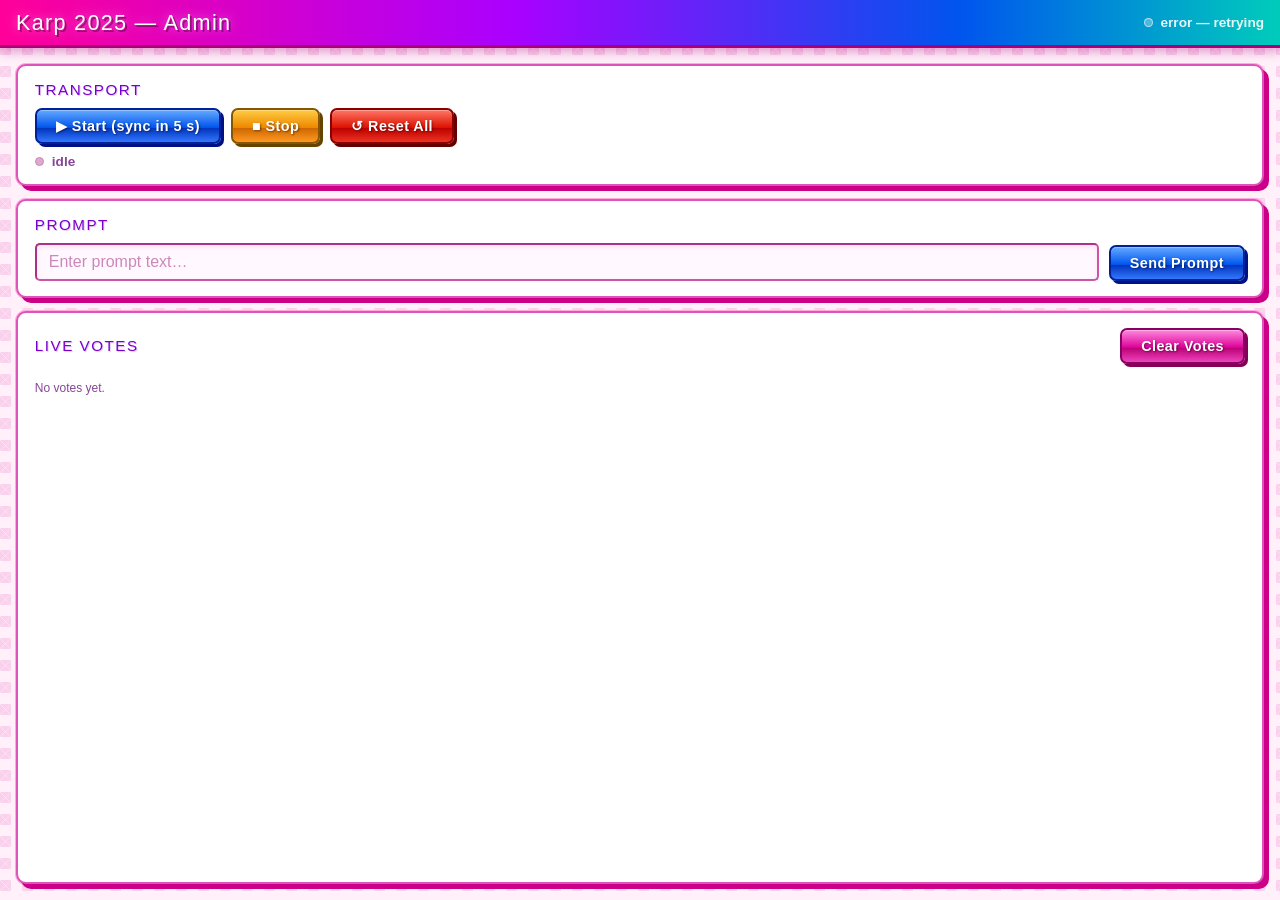
==== admin.html @ 2b195133 "update" ====
<!DOCTYPE html>
<html lang="en">
<head>
  <meta charset="UTF-8">
  <meta name="viewport" content="width=device-width, initial-scale=1.0">
  <title>Admin — Karp 2025</title>
  <link rel="stylesheet" href="style.css">
  <style>
    /* ── Admin-specific ───────────────────────────────────── */
    .transport-row {
      display:     flex;
      gap:         0.6rem;
      flex-wrap:   wrap;
      align-items: center;
    }

    .cb-row {
      display:     flex;
      align-items: center;
      gap:         0.5rem;
      margin-top:  0.55rem;
    }
    .cb-row input[type="checkbox"] {
      accent-color: var(--accent);
      cursor:       pointer;
      width:        13px;
      height:       13px;
    }
    .cb-row label {
      font-size:   0.68rem;
      color:       var(--muted);
      cursor:      pointer;
      user-select: none;
    }

    /* ── Vote summary ─────────────────────────────────────── */
    #vote-panel { flex: 1; overflow-y: auto; }

    .vote-header {
      display:         flex;
      justify-content: space-between;
      align-items:     center;
      margin-bottom:   0.6rem;
    }

    .vote-empty {
      color:     var(--muted);
      font-size: 0.75rem;
      padding:   0.5rem 0;
    }

    .total-count {
      font-size:  0.65rem;
      color:      var(--muted);
      margin-top: 0.6rem;
    }
    .total-count span { color: var(--accent); }
  </style>
</head>
<body>

<!-- ── Header ──────────────────────────────────────────────── -->
<div class="page-header">
  <span class="page-title">Karp 2025 — Admin</span>
  <span class="status-line">
    <span class="dot" id="conn-dot"></span>
    <span id="conn-label">connecting…</span>
  </span>
</div>

<!-- ── Body ────────────────────────────────────────────────── -->
<div class="page-body">

  <!-- ── Transport ───────────────────────────────────────── -->
  <div class="panel">
    <span class="panel-label">Transport</span>
    <div class="transport-row">
      <button class="btn-accent" id="start-btn">▶ Start (sync in 5 s)</button>
      <button class="btn-warn"   id="stop-btn">■ Stop</button>
      <button class="btn-danger" id="reset-btn">↺ Reset All</button>
    </div>
    <div class="status-line" style="margin-top: 0.65rem;">
      <span class="dot" id="play-dot"></span>
      <span id="play-label">idle</span>
    </div>
  </div>

  <!-- ── Prompt ──────────────────────────────────────────── -->
  <div class="panel">
    <span class="panel-label">Prompt</span>
    <div class="row">
      <input type="text" class="grow" id="prompt-input"
             placeholder="Enter prompt text…" autocomplete="off">
      <button class="btn-accent" id="send-prompt-btn">Send Prompt</button>
    </div>
  </div>

  <!-- ── Live vote summary ────────────────────────────────── -->
  <div class="panel" id="vote-panel">
    <div class="vote-header">
      <span class="panel-label" style="margin:0;">Live Votes</span>
      <button id="clear-votes-btn">Clear Votes</button>
    </div>
    <div id="vote-list">
      <div class="vote-empty">No votes yet.</div>
    </div>
    <div class="total-count" id="total-count" style="display:none;">
      Total responses: <span id="total-num">0</span>
      &nbsp;|&nbsp;
      Unique words: <span id="unique-num">0</span>
    </div>
  </div>

</div>

<!-- ── Script ──────────────────────────────────────────────── -->
<script>
'use strict';

// ── Config ────────────────────────────────────────────────────
const SERVER    = 'https://relay.brianellissound.com';
const NS        = 'karp2025';
const STATE_KEY = `${NS}-state`;
const VOTES_KEY = `${NS}-votes`;
const POLL_MS   = 1000;

// ── DOM refs ─────────────────────────────────────────────────
const $ = id => document.getElementById(id);
const promptInput     = $('prompt-input');
const sendPromptBtn   = $('send-prompt-btn');
const startBtn        = $('start-btn');
const stopBtn         = $('stop-btn');
const resetBtn        = $('reset-btn');
const clearVotesBtn   = $('clear-votes-btn');
const voteList        = $('vote-list');
const totalCount      = $('total-count');
const totalNum        = $('total-num');
const uniqueNum       = $('unique-num');
const connDot         = $('conn-dot');
const connLabel       = $('conn-label');
const playDot         = $('play-dot');
const playLabel       = $('play-label');

// ── Helpers ───────────────────────────────────────────────────
function esc(s) {
  return String(s)
    .replace(/&/g, '&amp;')
    .replace(/</g, '&lt;')
    .replace(/>/g, '&gt;');
}

async function postState(state) {
  return fetch(`${SERVER}/post_message/${STATE_KEY}`, {
    method:  'POST',
    headers: { 'Content-Type': 'application/json' },
    body:    JSON.stringify({ ...state, sentAt: Date.now() })
  });
}

async function doClearVotes() {
  return fetch(`${SERVER}/clear_message/${VOTES_KEY}`, { method: 'POST' });
}

// ── Transport ─────────────────────────────────────────────────
startBtn.addEventListener('click', async () => {
  const startAt = Date.now() + 5000;
  const prompt  = promptInput.value.trim();
  await postState({ action: 'start', startAt, prompt: prompt || undefined });
  playDot.classList.add('active');
  playLabel.textContent = 'syncing — all clients start in 5 s';
  startBtn.disabled = true;
  startBtn.textContent = '▶ Started';
});

stopBtn.addEventListener('click', async () => {
  await postState({ action: 'stop' });
  playDot.classList.remove('active');
  playLabel.textContent = 'stopped';
  startBtn.disabled = false;
  startBtn.textContent = '▶ Start (sync in 5 s)';
});

resetBtn.addEventListener('click', async () => {
  if (!confirm('Reset all players, clear votes, and clear prompt?')) return;
  await doClearVotes();
  await fetch(`${SERVER}/clear_message/${STATE_KEY}`, { method: 'POST' });
  await postState({ action: 'reset', prompt: '' });
  playDot.classList.remove('active');
  playLabel.textContent = 'idle';
  startBtn.disabled = false;
  startBtn.textContent = '▶ Start (sync in 5 s)';
  promptInput.value = '';
  renderVotes({});
});

sendPromptBtn.addEventListener('click', async () => {
  const prompt = promptInput.value.trim();
  if (!prompt) { promptInput.focus(); return; }
  await doClearVotes();
  await postState({ action: 'prompt', prompt });
  sendPromptBtn.textContent = 'Sent ✓';
  setTimeout(() => { sendPromptBtn.textContent = 'Send Prompt'; }, 1800);
});
promptInput.addEventListener('keydown', e => {
  if (e.key === 'Enter') sendPromptBtn.click();
});

clearVotesBtn.addEventListener('click', async () => {
  if (!confirm('Clear all votes?')) return;
  await doClearVotes();
  renderVotes({});
});

// ── Vote rendering ────────────────────────────────────────────
function renderVotes(data) {
  const counts = {};
  let total = 0;
  for (const pid in data) {
    const w = (data[pid].word || '').trim();
    if (w) { counts[w] = (counts[w] || 0) + 1; total++; }
  }
  const sorted = Object.entries(counts).sort((a, b) => b[1] - a[1]);

  if (!sorted.length) {
    voteList.innerHTML = '<div class="vote-empty">No votes yet.</div>';
    totalCount.style.display = 'none';
    return;
  }

  const maxC = sorted[0][1];
  voteList.innerHTML = sorted.map(([word, count]) => `
    <div class="vote-row">
      <span class="vote-word">${esc(word)}</span>
      <div class="vote-bar-wrap">
        <div class="vote-bar" style="width:${(count / maxC * 100).toFixed(1)}%"></div>
      </div>
      <span class="vote-count">${count}</span>
    </div>
  `).join('');

  totalNum.textContent  = total;
  uniqueNum.textContent = sorted.length;
  totalCount.style.display = 'block';
}

// ── Polling ───────────────────────────────────────────────────
async function pollVotes() {
  try {
    const res  = await fetch(`${SERVER}/get_message/${VOTES_KEY}`);
    const data = await res.json();
    renderVotes(data);
    connDot.classList.add('active');
    connLabel.textContent = 'connected';
  } catch (e) {
    connDot.classList.remove('active');
    connLabel.textContent = 'error — retrying';
  }
}

setInterval(pollVotes, POLL_MS);
pollVotes();
</script>
</body>
</html>
---- style.css ----
/* ============================================================
   Karp 2025 — Y2K Fun / Quirky Light Mode
   Neopets × Newgrounds × Myspace energy
   ============================================================ */

*, *::before, *::after { box-sizing: border-box; margin: 0; padding: 0; }

:root {
  --bg:       #fff0fa;
  --surface:  #ffffff;
  --text:     #220033;
  --muted:    #884499;
  --pink:     #e0089a;
  --purple:   #7700cc;
  --blue:     #0055ee;
  --green:    #00bb44;
  --danger:   #ee1100;
  --warn:     #ee8800;
  --font:     Tahoma, Geneva, Verdana, Arial, sans-serif;
  --font-big: Impact, 'Arial Black', 'Arial Bold', Arial, sans-serif;

  /* Re-alias to shared class names used in HTML */
  --accent:       var(--pink);
  --accent-light: #ff55cc;
  --border:       #dd88cc;
  --border-light: #ffccee;
}

/* ── Base ──────────────────────────────────────────────────── */
html, body {
  min-height:  100vh;
  font-family: var(--font);
  font-size:   16px;
  color:       var(--text);
}

body {
  display:               flex;
  flex-direction:        column;
  /* Diamond argyle tile — the quintessential Y2K background */
  background-color: #fff0fa;
  background-image:
    linear-gradient(135deg, rgba(224,8,154,0.07) 25%, transparent 25%),
    linear-gradient(225deg, rgba(224,8,154,0.07) 25%, transparent 25%),
    linear-gradient(315deg, rgba(224,8,154,0.07) 25%, transparent 25%),
    linear-gradient(45deg,  rgba(224,8,154,0.07) 25%, transparent 25%);
  background-size:     22px 22px;
  background-position: 0 0, 11px 0, 11px -11px, 0 11px;
}

/* ── Page header — hot rainbow gradient bar ────────────────── */
.page-header {
  background:    linear-gradient(90deg, #ff0099 0%, #aa00ff 40%, #0055ee 75%, #00ccbb 100%);
  padding:       0.6rem 1rem;
  border-bottom: 3px solid #aa0077;
  box-shadow:    0 4px 10px rgba(170, 0, 120, 0.35);
  display:       flex;
  align-items:   center;
  justify-content: space-between;
  flex-shrink:   0;
}

.page-title {
  font-family:    var(--font-big);
  font-size:      1.35rem;
  color:          white;
  letter-spacing: 0.06em;
  text-shadow:
    2px 2px 0 rgba(0,0,0,0.35),
    0 0 12px rgba(255,200,255,0.6);
}

/* ── Page body ─────────────────────────────────────────────── */
.page-body {
  padding:        1rem;
  flex:           1;
  display:        flex;
  flex-direction: column;
  gap:            0.85rem;
  overflow-y:     auto;
}

/* ── Panels — chunky card with offset shadow ───────────────── */
.panel {
  background:    white;
  border:        2.5px solid #dd55bb;
  border-radius: 10px;
  padding:       0.9rem 1.05rem;
  box-shadow:    5px 5px 0 #cc0088,
                 0 0 0 1px #ffaadd;
  position: relative;
}

.panel-label {
  display:        block;
  font-family:    var(--font-big);
  font-size:      0.95rem;
  letter-spacing: 0.1em;
  text-transform: uppercase;
  color:          var(--purple);
  margin-bottom:  0.65rem;
  text-shadow:    1px 1px 0 rgba(119,0,204,0.2);
}

/* ── Text inputs ───────────────────────────────────────────── */
input[type="text"] {
  width:         100%;
  background:    #fff8fe;
  border:        2px solid #cc55aa;
  border-top-color:  #aa3388;
  border-left-color: #aa3388;
  color:         var(--text);
  font-family:   var(--font);
  font-size:     1rem;
  padding:       0.5rem 0.75rem;
  border-radius: 5px;
  outline:       none;
  box-shadow:    inset 0 2px 5px rgba(200,0,120,0.1);
  transition:    border-color 0.15s, box-shadow 0.15s;
}
input[type="text"]:focus {
  border-color: var(--pink);
  box-shadow:   inset 0 2px 5px rgba(200,0,120,0.1),
                0 0 0 3px rgba(224,8,154,0.22);
}
input[type="text"]::placeholder { color: #cc88bb; }

/* ── Range sliders ─────────────────────────────────────────── */
input[type="range"] {
  width:        100%;
  accent-color: var(--pink);
  cursor:       pointer;
  display:      block;
  margin:       0.3rem 0 0;
}

/* ── Selects ───────────────────────────────────────────────── */
select {
  width:         100%;
  background:    linear-gradient(to bottom, #fff0fa, #ffd8f0);
  border:        2px solid #cc55aa;
  color:         var(--text);
  font-family:   var(--font);
  font-size:     0.95rem;
  padding:       0.45rem 0.65rem;
  border-radius: 5px;
  outline:       none;
  cursor:        pointer;
  box-shadow:    0 2px 4px rgba(200,0,120,0.1);
}

/* ── Checkboxes ────────────────────────────────────────────── */
input[type="checkbox"] {
  accent-color: var(--pink);
  cursor:       pointer;
  width:        13px;
  height:       13px;
}

/* ── Buttons — chunky beveled 3D Y2K style ─────────────────── */
button {
  font-family:    var(--font);
  font-size:      0.9rem;
  font-weight:    bold;
  letter-spacing: 0.03em;
  padding:        0.5rem 1.2rem;
  border-radius:  7px;
  cursor:         pointer;
  white-space:    nowrap;
  transition:     transform 0.08s, box-shadow 0.08s;

  /* Default: pink */
  background:   linear-gradient(to bottom, #ff88dd 0%, #dd0099 55%, #bb0077 56%, #ee44bb 100%);
  border:       2px solid #880066;
  color:        white;
  text-shadow:  1px 1px 2px rgba(0,0,0,0.45);
  box-shadow:   3px 3px 0 #880055,
                inset 0 1px 0 rgba(255,255,255,0.35);
}
button:hover:not(:disabled) {
  background: linear-gradient(to bottom, #ffaaee 0%, #ee11aa 55%, #cc0088 56%, #ff55cc 100%);
  transform:  translateY(-1px);
  box-shadow: 4px 4px 0 #880055, inset 0 1px 0 rgba(255,255,255,0.35);
}
button:active:not(:disabled) {
  transform:  translate(3px, 3px);
  box-shadow: none;
}
button:disabled { opacity: 0.35; cursor: not-allowed; }

/* Accent = electric blue */
button.btn-accent {
  background: linear-gradient(to bottom, #66aaff 0%, #0055ee 55%, #0033bb 56%, #3377ff 100%);
  border-color: #002299;
  box-shadow:   3px 3px 0 #001188, inset 0 1px 0 rgba(255,255,255,0.3);
}
button.btn-accent:hover:not(:disabled) {
  background: linear-gradient(to bottom, #88bbff 0%, #1166ff 55%, #0044cc 56%, #4488ff 100%);
  box-shadow: 4px 4px 0 #001188, inset 0 1px 0 rgba(255,255,255,0.3);
}

/* Danger = red */
button.btn-danger {
  background: linear-gradient(to bottom, #ff7766 0%, #dd1100 55%, #bb0000 56%, #ee3322 100%);
  border-color: #880000;
  box-shadow:   3px 3px 0 #660000, inset 0 1px 0 rgba(255,255,255,0.3);
}
button.btn-danger:hover:not(:disabled) {
  background: linear-gradient(to bottom, #ff9988 0%, #ee2211 55%, #cc0000 56%, #ff4433 100%);
  box-shadow: 4px 4px 0 #660000, inset 0 1px 0 rgba(255,255,255,0.3);
}

/* Warn = orange */
button.btn-warn {
  background: linear-gradient(to bottom, #ffcc44 0%, #ee8800 55%, #cc6600 56%, #ff9922 100%);
  border-color: #885500;
  box-shadow:   3px 3px 0 #664400, inset 0 1px 0 rgba(255,255,255,0.3);
}
button.btn-warn:hover:not(:disabled) {
  background: linear-gradient(to bottom, #ffdd66 0%, #ff9911 55%, #dd7700 56%, #ffaa33 100%);
  box-shadow: 4px 4px 0 #664400, inset 0 1px 0 rgba(255,255,255,0.3);
}

/* ── Layout helpers ────────────────────────────────────────── */
.row          { display: flex; gap: 0.6rem; align-items: flex-end; }
.row .grow    { flex: 1; min-width: 0; }
.grid-2       { display: grid; grid-template-columns: 1fr 1fr;     gap: 0.75rem; }
.grid-3       { display: grid; grid-template-columns: 1fr 1fr 1fr; gap: 0.75rem; }

/* ── Slider label groups ───────────────────────────────────── */
.slider-group label {
  display:         flex;
  justify-content: space-between;
  font-size:       0.78rem;
  font-weight:     bold;
  letter-spacing:  0.06em;
  text-transform:  uppercase;
  color:           var(--muted);
}
.slider-group label .val {
  color:          var(--purple);
  font-size:      0.85rem;
  letter-spacing: 0;
  font-weight:    bold;
}

/* ── Status line ───────────────────────────────────────────── */
/* On rainbow header */
.page-header .status-line {
  color:       rgba(255,255,255,0.9);
  font-size:   0.85rem;
  font-weight: bold;
}
.page-header .status-line .dot {
  background: rgba(255,255,255,0.3);
  border: 1.5px solid rgba(255,255,255,0.6);
}
.page-header .status-line .dot.active {
  background:  #aaffaa;
  border-color: #00dd44;
  box-shadow:  0 0 7px #00ff55, 0 0 14px #00ff55;
}

/* Elsewhere */
.status-line {
  display:     flex;
  align-items: center;
  gap:         0.5rem;
  font-size:   0.85rem;
  color:       var(--muted);
  font-weight: bold;
}
.status-line .dot {
  width:         9px;
  height:        9px;
  border-radius: 50%;
  background:    #ddaacc;
  border:        1.5px solid #cc88bb;
  flex-shrink:   0;
  transition:    all 0.15s;
}
.status-line .dot.active {
  background:  var(--green);
  border-color: #009933;
  box-shadow:  0 0 6px #00ff55, 0 0 12px rgba(0,255,80,0.4);
}
.status-line .val { color: var(--purple); }

/* ── Vote bar rows ─────────────────────────────────────────── */
.vote-row {
  display:       flex;
  align-items:   center;
  gap:           0.75rem;
  padding:       0.42rem 0;
  border-bottom: 1.5px dashed #ffaadd;
}
.vote-row:last-child { border-bottom: none; }

.vote-word {
  flex:          0 0 auto;
  min-width:     90px;
  max-width:     220px;
  overflow:      hidden;
  text-overflow: ellipsis;
  white-space:   nowrap;
  color:         var(--purple);
  font-size:     1rem;
  font-weight:   bold;
  text-shadow:   1px 1px 0 rgba(119,0,204,0.2);
}

.vote-bar-wrap {
  flex:          1;
  background:    linear-gradient(to bottom, #ffddee, #ffccdd);
  height:        12px;
  border-radius: 6px;
  overflow:      hidden;
  border:        1.5px solid #dd88bb;
  box-shadow:    inset 0 2px 4px rgba(200,0,120,0.15), 2px 2px 0 #cc66aa;
}
.vote-bar {
  height:        100%;
  background:    linear-gradient(to right, #ff44cc, #aa00ff, #0066ff);
  border-radius: 6px;
  transition:    width 0.5s ease;
  box-shadow:    inset 0 1px 0 rgba(255,255,255,0.45);
}
.vote-count {
  flex:        0 0 2.5ch;
  text-align:  right;
  color:       var(--purple);
  font-size:   0.95rem;
  font-weight: bold;
}
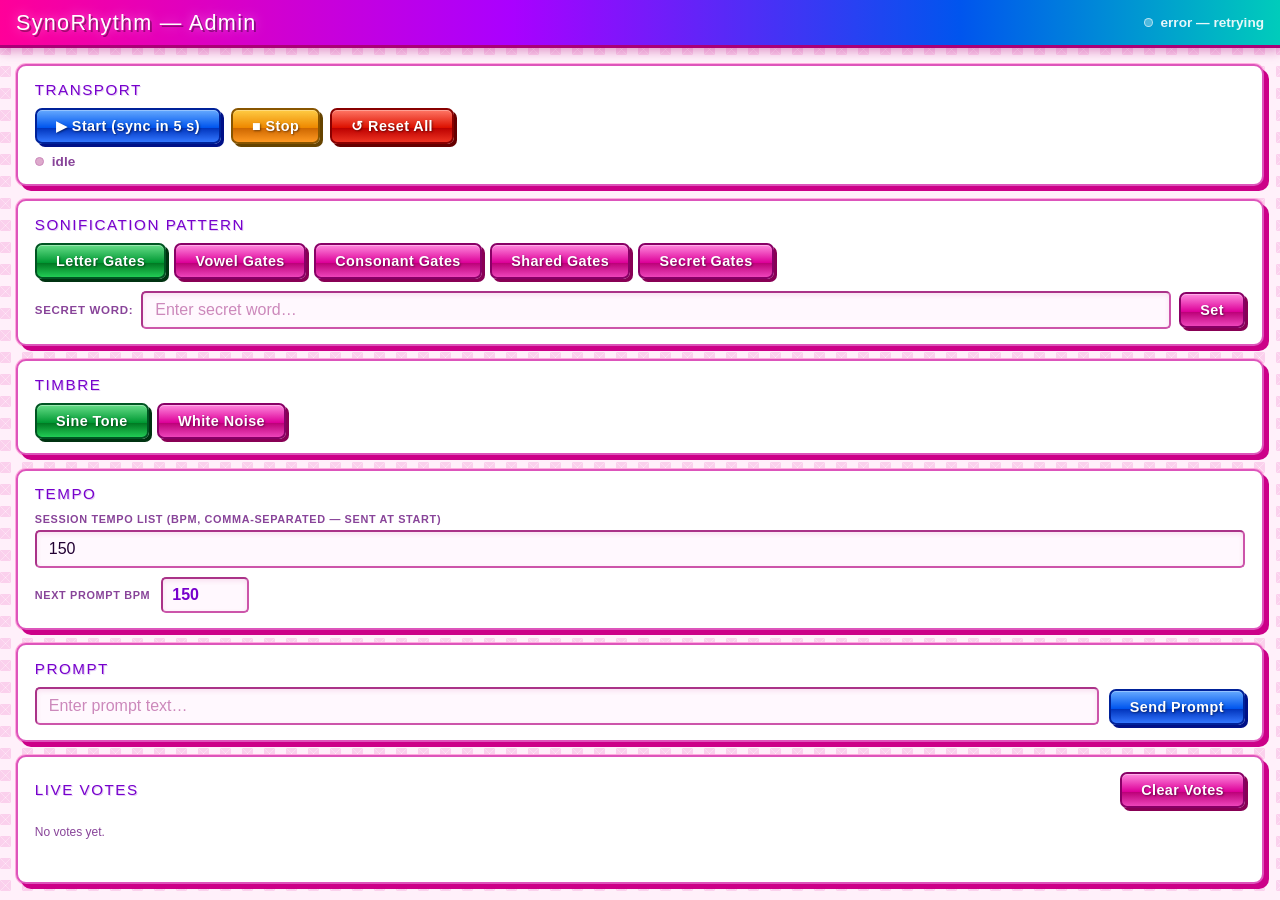
==== commit 38ebd0da: "with updates from email" ====
--- a/admin.html
+++ b/admin.html
@@ -3,7 +3,7 @@
 <head>
   <meta charset="UTF-8">
   <meta name="viewport" content="width=device-width, initial-scale=1.0">
-  <title>Admin — Karp 2025</title>
+  <title>Admin — SynoRhythm</title>
   <link rel="stylesheet" href="style.css">
   <style>
     /* ── Admin-specific ───────────────────────────────────── */
@@ -55,13 +55,93 @@
       margin-top: 0.6rem;
     }
     .total-count span { color: var(--accent); }
+
+    /* ── Sonification pattern buttons ────────────────────────── */
+    .pattern-btns {
+      display:   flex;
+      flex-wrap: wrap;
+      gap:       0.5rem;
+      margin-bottom: 0.75rem;
+    }
+
+    .btn-pattern-active {
+      background:   linear-gradient(to bottom, #66dd88 0%, #009933 55%, #007722 56%, #22cc55 100%) !important;
+      border-color: #005522 !important;
+      box-shadow:   3px 3px 0 #003311, inset 0 1px 0 rgba(255,255,255,0.35) !important;
+      color:        white !important;
+    }
+    .btn-pattern-active:hover:not(:disabled) {
+      background: linear-gradient(to bottom, #88ee99 0%, #00aa44 55%, #008833 56%, #33dd66 100%) !important;
+      box-shadow: 4px 4px 0 #003311, inset 0 1px 0 rgba(255,255,255,0.35) !important;
+    }
+
+    .secret-word-row {
+      display:     flex;
+      align-items: center;
+      gap:         0.5rem;
+      margin-top:  0.1rem;
+    }
+    .secret-word-row label {
+      font-size:      0.72rem;
+      font-weight:    bold;
+      letter-spacing: 0.06em;
+      text-transform: uppercase;
+      color:          var(--muted);
+      white-space:    nowrap;
+    }
+
+    /* ── Tempo panel ─────────────────────────────────────────── */
+    .tempo-sub-label {
+      font-size:      0.68rem;
+      font-weight:    bold;
+      letter-spacing: 0.06em;
+      text-transform: uppercase;
+      color:          var(--muted);
+      margin-bottom:  0.35rem;
+      display:        block;
+    }
+
+    .tempo-next-row {
+      display:     flex;
+      align-items: center;
+      gap:         0.65rem;
+      margin-top:  0.55rem;
+    }
+
+    .bpm-input {
+      width:       5.5rem;
+      padding:     0.45rem 0.6rem;
+      border:      2px solid #cc55aa;
+      border-top-color:  #aa3388;
+      border-left-color: #aa3388;
+      border-radius: 5px;
+      background:  #fff8fe;
+      font-family: var(--font);
+      font-size:   1rem;
+      color:       var(--purple);
+      font-weight: bold;
+      outline:     none;
+      box-shadow:  inset 0 2px 5px rgba(200,0,120,0.1);
+    }
+    .bpm-input:focus {
+      border-color: var(--pink);
+      box-shadow:   inset 0 2px 5px rgba(200,0,120,0.1),
+                    0 0 0 3px rgba(224,8,154,0.22);
+    }
+
+    #bpm-ratio-hint {
+      font-size:   0.65rem;
+      color:       var(--muted);
+      font-style:  italic;
+      flex-shrink: 0;
+    }
   </style>
 </head>
 <body>
 
 <!-- ── Header ──────────────────────────────────────────────── -->
 <div class="page-header">
-  <span class="page-title">Karp 2025 — Admin</span>
+  <span class="page-title">SynoRhythm — Admin</span>
   <span class="status-line">
     <span class="dot" id="conn-dot"></span>
     <span id="conn-label">connecting…</span>
@@ -85,6 +165,51 @@
     </div>
   </div>
 
+  <!-- ── Sonification Pattern ──────────────────────────────── -->
+  <div class="panel">
+    <span class="panel-label">Sonification Pattern</span>
+    <div class="pattern-btns">
+      <button class="btn-pattern btn-pattern-active" data-pattern="letter-gates">Letter Gates</button>
+      <button class="btn-pattern" data-pattern="vowel-gates">Vowel Gates</button>
+      <button class="btn-pattern" data-pattern="consonant-gates">Consonant Gates</button>
+      <button class="btn-pattern" data-pattern="shared-gates">Shared Gates</button>
+      <button class="btn-pattern" data-pattern="secret-gates">Secret Gates</button>
+    </div>
+    <div class="secret-word-row">
+      <label>Secret Word:</label>
+      <input type="text" id="secret-word-input" class="grow"
+             placeholder="Enter secret word…" autocomplete="off">
+      <button id="set-secret-btn">Set</button>
+    </div>
+  </div>
+
+  <!-- ── Timbre ────────────────────────────────────────────── -->
+  <div class="panel">
+    <span class="panel-label">Timbre</span>
+    <div class="pattern-btns" style="margin-bottom:0;">
+      <button class="btn-pattern btn-timbre btn-pattern-active" data-timbre="tone">Sine Tone</button>
+      <button class="btn-pattern btn-timbre" data-timbre="noise">White Noise</button>
+    </div>
+  </div>
+
+  <!-- ── Tempo ─────────────────────────────────────────────── -->
+  <div class="panel">
+    <span class="panel-label">Tempo</span>
+
+    <span class="tempo-sub-label">Session Tempo List (BPM, comma-separated — sent at start)</span>
+    <div class="row">
+      <input type="text" class="grow" id="tempo-list-input"
+             value="150" placeholder="e.g. 150, 144, 120, 90" autocomplete="off">
+    </div>
+
+    <div class="tempo-next-row">
+      <span class="tempo-sub-label" style="margin:0;white-space:nowrap;">Next Prompt BPM</span>
+      <input type="number" id="bpm-input" class="bpm-input" value="150"
+             min="20" max="400" step="1">
+      <span id="bpm-ratio-hint"></span>
+    </div>
+  </div>
+
   <!-- ── Prompt ──────────────────────────────────────────── -->
   <div class="panel">
     <span class="panel-label">Prompt</span>
@@ -118,11 +243,12 @@
 'use strict';
 
 // ── Config ────────────────────────────────────────────────────
-const SERVER    = 'https://relay.brianellissound.com';
-const NS        = 'karp2025';
-const STATE_KEY = `${NS}-state`;
-const VOTES_KEY = `${NS}-votes`;
-const POLL_MS   = 1000;
+const SERVER      = 'https://relay.brianellissound.com';
+const NS          = 'karp2025';
+const STATE_KEY   = `${NS}-state`;
+const VOTES_KEY   = `${NS}-votes`;
+const PATTERN_KEY = `${NS}-pattern`;
+const POLL_MS     = 1000;
 
 // ── DOM refs ─────────────────────────────────────────────────
 const $ = id => document.getElementById(id);
@@ -140,6 +266,90 @@
 const connLabel       = $('conn-label');
 const playDot         = $('play-dot');
 const playLabel       = $('play-label');
+const secretWordInput = $('secret-word-input');
+const setSecretBtn    = $('set-secret-btn');
+const tempoListInput  = $('tempo-list-input');
+const bpmInput        = $('bpm-input');
+const bpmRatioHint    = $('bpm-ratio-hint');
+const patternBtns     = document.querySelectorAll('.btn-pattern:not(.btn-timbre)');
+const timbreBtns      = document.querySelectorAll('.btn-timbre');
+
+// ── Pattern + timbre state ────────────────────────────────────
+let activePattern = 'letter-gates';
+let activeTimbre  = 'tone';
+
+// ── Tempo / BPM state ─────────────────────────────────────────
+let lastBPM          = 150;
+let lastBPMDirection = null; // 'increased' | 'decreased'
+let prevPromptText   = '';
+
+// ── Tempo helpers ─────────────────────────────────────────────
+function gcd(a, b) {
+  a = Math.max(1, Math.abs(Math.round(a)));
+  b = Math.max(1, Math.abs(Math.round(b)));
+  while (b) { [a, b] = [b, a % b]; }
+  return a;
+}
+
+function computeAutoTempo(prevLen, currLen, currentBPM, lastDirection) {
+  if (!prevLen || !currLen) return currentBPM;
+  const g  = gcd(prevLen, currLen);
+  const hi = Math.max(prevLen / g, currLen / g);
+  const lo = Math.min(prevLen / g, currLen / g);
+  const ratio = lastDirection === 'increased' ? lo / hi : hi / lo;
+  return Math.max(20, Math.min(400, Math.round(currentBPM * ratio * 10) / 10));
+}
+
+// Auto-compute BPM as admin types a new prompt
+promptInput.addEventListener('input', () => {
+  if (!prevPromptText) return;
+  const curr = promptInput.value.trim();
+  if (!curr) return;
+  const newBPM = computeAutoTempo(prevPromptText.length, curr.length, lastBPM, lastBPMDirection);
+  bpmInput.value = newBPM;
+  const g = gcd(prevPromptText.length, curr.length);
+  const dir = lastBPMDirection === 'increased' ? '↓' : '↑';
+  bpmRatioHint.textContent =
+    `ratio ${prevPromptText.length/g}:${curr.length/g} ${dir}`;
+});
+
+// ── Pattern + timbre posting ──────────────────────────────────
+async function postPattern(patternName) {
+  activePattern = patternName;
+  patternBtns.forEach(btn => {
+    btn.classList.toggle('btn-pattern-active', btn.dataset.pattern === patternName);
+  });
+  return fetch(`${SERVER}/post_message/${PATTERN_KEY}`, {
+    method:  'POST',
+    headers: { 'Content-Type': 'application/json' },
+    body:    JSON.stringify({
+      patternName,
+      secretWord: secretWordInput.value.trim(),
+      timbreType: activeTimbre,
+      sentAt:     Date.now()
+    })
+  });
+}
+
+patternBtns.forEach(btn => {
+  btn.addEventListener('click', () => postPattern(btn.dataset.pattern));
+});
+
+timbreBtns.forEach(btn => {
+  btn.addEventListener('click', () => {
+    activeTimbre = btn.dataset.timbre;
+    timbreBtns.forEach(b => {
+      b.classList.toggle('btn-pattern-active', b.dataset.timbre === activeTimbre);
+    });
+    postPattern(activePattern);
+  });
+});
+
+setSecretBtn.addEventListener('click', async () => {
+  await postPattern(activePattern);
+  setSecretBtn.textContent = 'Set ✓';
+  setTimeout(() => { setSecretBtn.textContent = 'Set'; }, 1500);
+});
 
 // ── Helpers ───────────────────────────────────────────────────
 function esc(s) {
@@ -149,6 +359,13 @@
     .replace(/>/g, '&gt;');
 }
 
+function parseTempoList() {
+  return tempoListInput.value
+    .split(',')
+    .map(s => parseFloat(s.trim()))
+    .filter(n => !isNaN(n) && n > 0);
+}
+
 async function postState(state) {
   return fetch(`${SERVER}/post_message/${STATE_KEY}`, {
     method:  'POST',
@@ -163,21 +380,29 @@
 
 // ── Transport ─────────────────────────────────────────────────
 startBtn.addEventListener('click', async () => {
-  const startAt = Date.now() + 5000;
-  const prompt  = promptInput.value.trim();
-  await postState({ action: 'start', startAt, prompt: prompt || undefined });
+  const startAt   = Date.now() + 5000;
+  const prompt    = promptInput.value.trim();
+  const bpm       = parseFloat(bpmInput.value) || lastBPM;
+  const tempoList = parseTempoList();
+  if (!tempoList.length) tempoList.push(bpm);
+
+  await postState({ action: 'start', startAt, prompt: prompt || undefined, bpm, tempoList });
+  await postPattern(activePattern);
+
+  lastBPM = bpm;
+
   playDot.classList.add('active');
   playLabel.textContent = 'syncing — all clients start in 5 s';
-  startBtn.disabled = true;
-  startBtn.textContent = '▶ Started';
+  startBtn.disabled     = true;
+  startBtn.textContent  = '▶ Started';
 });
 
 stopBtn.addEventListener('click', async () => {
   await postState({ action: 'stop' });
   playDot.classList.remove('active');
   playLabel.textContent = 'stopped';
-  startBtn.disabled = false;
-  startBtn.textContent = '▶ Start (sync in 5 s)';
+  startBtn.disabled     = false;
+  startBtn.textContent  = '▶ Start (sync in 5 s)';
 });
 
 resetBtn.addEventListener('click', async () => {
@@ -187,17 +412,30 @@
   await postState({ action: 'reset', prompt: '' });
   playDot.classList.remove('active');
   playLabel.textContent = 'idle';
-  startBtn.disabled = false;
-  startBtn.textContent = '▶ Start (sync in 5 s)';
-  promptInput.value = '';
+  startBtn.disabled     = false;
+  startBtn.textContent  = '▶ Start (sync in 5 s)';
+  promptInput.value     = '';
+  prevPromptText        = '';
+  bpmRatioHint.textContent = '';
   renderVotes({});
 });
 
 sendPromptBtn.addEventListener('click', async () => {
   const prompt = promptInput.value.trim();
   if (!prompt) { promptInput.focus(); return; }
+  const bpm = parseFloat(bpmInput.value) || lastBPM;
+
   await doClearVotes();
-  await postState({ action: 'prompt', prompt });
+  await postState({ action: 'prompt', prompt, bpm });
+  await postPattern(activePattern);
+
+  // Update direction tracking for next auto-compute
+  if (bpm > lastBPM)      lastBPMDirection = 'increased';
+  else if (bpm < lastBPM) lastBPMDirection = 'decreased';
+  prevPromptText = prompt;
+  lastBPM        = bpm;
+  bpmRatioHint.textContent = '';
+
   sendPromptBtn.textContent = 'Sent ✓';
   setTimeout(() => { sendPromptBtn.textContent = 'Send Prompt'; }, 1800);
 });
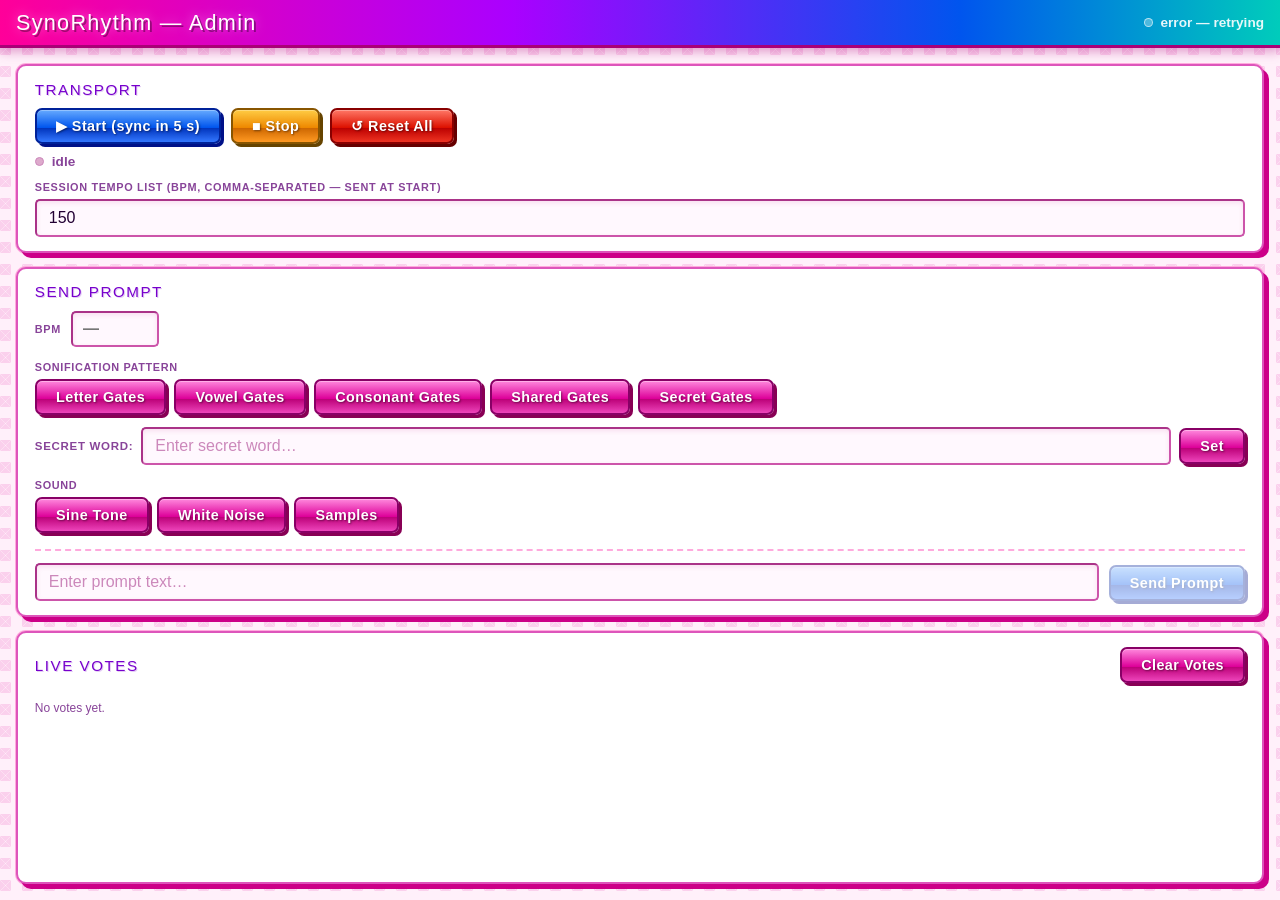
==== commit 4632a907: "redid everything" ====
--- a/admin.html
+++ b/admin.html
@@ -163,13 +163,29 @@
       <span class="dot" id="play-dot"></span>
       <span id="play-label">idle</span>
     </div>
+    <div style="margin-top:0.75rem;">
+      <span class="tempo-sub-label">Session Tempo List (BPM, comma-separated — sent at start)</span>
+      <div class="row">
+        <input type="text" class="grow" id="tempo-list-input"
+               value="150" placeholder="e.g. 150, 144, 120, 90" autocomplete="off">
+      </div>
+    </div>
   </div>
 
-  <!-- ── Sonification Pattern ──────────────────────────────── -->
+  <!-- ── Send Prompt (everything above the button is sent together) ── -->
   <div class="panel">
-    <span class="panel-label">Sonification Pattern</span>
+    <span class="panel-label">Send Prompt</span>
+
+    <div class="tempo-next-row">
+      <span class="tempo-sub-label" style="margin:0;white-space:nowrap;">BPM</span>
+      <input type="number" id="bpm-input" class="bpm-input"
+             min="20" max="400" step="1" placeholder="—">
+      <span id="bpm-ratio-hint"></span>
+    </div>
+
+    <span class="tempo-sub-label" style="margin-top:0.9rem;">Sonification Pattern</span>
     <div class="pattern-btns">
-      <button class="btn-pattern btn-pattern-active" data-pattern="letter-gates">Letter Gates</button>
+      <button class="btn-pattern" data-pattern="letter-gates">Letter Gates</button>
       <button class="btn-pattern" data-pattern="vowel-gates">Vowel Gates</button>
       <button class="btn-pattern" data-pattern="consonant-gates">Consonant Gates</button>
       <button class="btn-pattern" data-pattern="shared-gates">Shared Gates</button>
@@ -181,42 +197,29 @@
              placeholder="Enter secret word…" autocomplete="off">
       <button id="set-secret-btn">Set</button>
     </div>
-  </div>
-
-  <!-- ── Timbre ────────────────────────────────────────────── -->
-  <div class="panel">
-    <span class="panel-label">Timbre</span>
-    <div class="pattern-btns" style="margin-bottom:0;">
-      <button class="btn-pattern btn-timbre btn-pattern-active" data-timbre="tone">Sine Tone</button>
+
+    <span class="tempo-sub-label" style="margin-top:0.9rem;">Sound</span>
+    <div class="pattern-btns" style="margin-bottom:0.5rem;">
+      <button class="btn-pattern btn-timbre" data-timbre="tone">Sine Tone</button>
       <button class="btn-pattern btn-timbre" data-timbre="noise">White Noise</button>
-    </div>
-  </div>
-
-  <!-- ── Tempo ─────────────────────────────────────────────── -->
-  <div class="panel">
-    <span class="panel-label">Tempo</span>
-
-    <span class="tempo-sub-label">Session Tempo List (BPM, comma-separated — sent at start)</span>
-    <div class="row">
-      <input type="text" class="grow" id="tempo-list-input"
-             value="150" placeholder="e.g. 150, 144, 120, 90" autocomplete="off">
-    </div>
-
-    <div class="tempo-next-row">
-      <span class="tempo-sub-label" style="margin:0;white-space:nowrap;">Next Prompt BPM</span>
-      <input type="number" id="bpm-input" class="bpm-input" value="150"
-             min="20" max="400" step="1">
-      <span id="bpm-ratio-hint"></span>
-    </div>
-  </div>
-
-  <!-- ── Prompt ──────────────────────────────────────────── -->
-  <div class="panel">
-    <span class="panel-label">Prompt</span>
-    <div class="row">
+      <button class="btn-pattern btn-timbre" data-timbre="files">Samples</button>
+    </div>
+    <div id="sample-picker" style="display:none;">
+      <span class="tempo-sub-label">Sample</span>
+      <div class="pattern-btns" style="margin-bottom:0;">
+        <button class="btn-pattern btn-sample" data-sample="0">1</button>
+        <button class="btn-pattern btn-sample" data-sample="1">2</button>
+        <button class="btn-pattern btn-sample" data-sample="2">3</button>
+        <button class="btn-pattern btn-sample" data-sample="3">4</button>
+        <button class="btn-pattern btn-sample" data-sample="4">5</button>
+        <button class="btn-pattern btn-sample" data-sample="5">6</button>
+      </div>
+    </div>
+
+    <div class="row" style="margin-top:1rem; padding-top:0.75rem; border-top:2px dashed #ffaadd;">
       <input type="text" class="grow" id="prompt-input"
              placeholder="Enter prompt text…" autocomplete="off">
-      <button class="btn-accent" id="send-prompt-btn">Send Prompt</button>
+      <button class="btn-accent" id="send-prompt-btn" disabled>Send Prompt</button>
     </div>
   </div>
 
@@ -271,12 +274,15 @@
 const tempoListInput  = $('tempo-list-input');
 const bpmInput        = $('bpm-input');
 const bpmRatioHint    = $('bpm-ratio-hint');
-const patternBtns     = document.querySelectorAll('.btn-pattern:not(.btn-timbre)');
+const patternBtns     = document.querySelectorAll('.btn-pattern:not(.btn-timbre):not(.btn-sample)');
 const timbreBtns      = document.querySelectorAll('.btn-timbre');
+const sampleBtns      = document.querySelectorAll('.btn-sample');
+const samplePicker    = $('sample-picker');
 
 // ── Pattern + timbre state ────────────────────────────────────
-let activePattern = 'letter-gates';
-let activeTimbre  = 'tone';
+let activePattern     = '';
+let activeTimbre      = '';
+let activeSampleIndex = null;
 
 // ── Tempo / BPM state ─────────────────────────────────────────
 let lastBPM          = 150;
@@ -300,39 +306,60 @@
   return Math.max(20, Math.min(400, Math.round(currentBPM * ratio * 10) / 10));
 }
 
+// ── Send-button validation ────────────────────────────────────
+function isReadyToSend() {
+  if (!promptInput.value.trim()) return false;
+  const bpm = parseFloat(bpmInput.value);
+  if (!bpm || bpm < 20 || bpm > 400) return false;
+  if (!activePattern) return false;
+  if (!activeTimbre)  return false;
+  if (activeTimbre === 'files' && activeSampleIndex === null) return false;
+  return true;
+}
+function refreshSendBtn() {
+  sendPromptBtn.disabled = !isReadyToSend();
+}
+
 // Auto-compute BPM as admin types a new prompt
 promptInput.addEventListener('input', () => {
-  if (!prevPromptText) return;
-  const curr = promptInput.value.trim();
-  if (!curr) return;
-  const newBPM = computeAutoTempo(prevPromptText.length, curr.length, lastBPM, lastBPMDirection);
-  bpmInput.value = newBPM;
-  const g = gcd(prevPromptText.length, curr.length);
-  const dir = lastBPMDirection === 'increased' ? '↓' : '↑';
-  bpmRatioHint.textContent =
-    `ratio ${prevPromptText.length/g}:${curr.length/g} ${dir}`;
-});
-
-// ── Pattern + timbre posting ──────────────────────────────────
-async function postPattern(patternName) {
-  activePattern = patternName;
-  patternBtns.forEach(btn => {
-    btn.classList.toggle('btn-pattern-active', btn.dataset.pattern === patternName);
-  });
+  if (prevPromptText) {
+    const curr = promptInput.value.trim();
+    if (curr) {
+      const newBPM = computeAutoTempo(prevPromptText.length, curr.length, lastBPM, lastBPMDirection);
+      bpmInput.value = newBPM;
+      const g = gcd(prevPromptText.length, curr.length);
+      const dir = lastBPMDirection === 'increased' ? '↓' : '↑';
+      bpmRatioHint.textContent =
+        `ratio ${prevPromptText.length/g}:${curr.length/g} ${dir}`;
+    }
+  }
+  refreshSendBtn();
+});
+bpmInput.addEventListener('input', refreshSendBtn);
+
+// ── Pattern + timbre posting (only called from Send Prompt) ───
+function postPattern() {
   return fetch(`${SERVER}/post_message/${PATTERN_KEY}`, {
     method:  'POST',
     headers: { 'Content-Type': 'application/json' },
     body:    JSON.stringify({
-      patternName,
-      secretWord: secretWordInput.value.trim(),
-      timbreType: activeTimbre,
-      sentAt:     Date.now()
+      patternName:  activePattern,
+      secretWord:   secretWordInput.value.trim(),
+      timbreType:   activeTimbre,
+      sampleIndex:  activeSampleIndex ?? 0,
+      sentAt:       Date.now()
     })
   });
 }
 
 patternBtns.forEach(btn => {
-  btn.addEventListener('click', () => postPattern(btn.dataset.pattern));
+  btn.addEventListener('click', () => {
+    activePattern = btn.dataset.pattern;
+    patternBtns.forEach(b => {
+      b.classList.toggle('btn-pattern-active', b.dataset.pattern === activePattern);
+    });
+    refreshSendBtn();
+  });
 });
 
 timbreBtns.forEach(btn => {
@@ -341,12 +368,22 @@
     timbreBtns.forEach(b => {
       b.classList.toggle('btn-pattern-active', b.dataset.timbre === activeTimbre);
     });
-    postPattern(activePattern);
+    samplePicker.style.display = activeTimbre === 'files' ? 'block' : 'none';
+    refreshSendBtn();
   });
 });
 
-setSecretBtn.addEventListener('click', async () => {
-  await postPattern(activePattern);
+sampleBtns.forEach(btn => {
+  btn.addEventListener('click', () => {
+    activeSampleIndex = +btn.dataset.sample;
+    sampleBtns.forEach(b => {
+      b.classList.toggle('btn-pattern-active', +b.dataset.sample === activeSampleIndex);
+    });
+    refreshSendBtn();
+  });
+});
+
+setSecretBtn.addEventListener('click', () => {
   setSecretBtn.textContent = 'Set ✓';
   setTimeout(() => { setSecretBtn.textContent = 'Set'; }, 1500);
 });
@@ -387,7 +424,6 @@
   if (!tempoList.length) tempoList.push(bpm);
 
   await postState({ action: 'start', startAt, prompt: prompt || undefined, bpm, tempoList });
-  await postPattern(activePattern);
 
   lastBPM = bpm;
 
@@ -405,29 +441,52 @@
   startBtn.textContent  = '▶ Start (sync in 5 s)';
 });
 
-resetBtn.addEventListener('click', async () => {
-  if (!confirm('Reset all players, clear votes, and clear prompt?')) return;
+async function doReset() {
   await doClearVotes();
   await fetch(`${SERVER}/clear_message/${STATE_KEY}`, { method: 'POST' });
   await postState({ action: 'reset', prompt: '' });
   playDot.classList.remove('active');
-  playLabel.textContent = 'idle';
-  startBtn.disabled     = false;
-  startBtn.textContent  = '▶ Start (sync in 5 s)';
-  promptInput.value     = '';
-  prevPromptText        = '';
+  playLabel.textContent    = 'idle';
+  startBtn.disabled        = false;
+  startBtn.textContent     = '▶ Start (sync in 5 s)';
+  promptInput.value        = '';
+  prevPromptText           = '';
+  bpmInput.value           = '';
   bpmRatioHint.textContent = '';
+  activePattern            = '';
+  activeTimbre             = '';
+  activeSampleIndex        = null;
+  patternBtns.forEach(b => b.classList.remove('btn-pattern-active'));
+  timbreBtns.forEach(b  => b.classList.remove('btn-pattern-active'));
+  sampleBtns.forEach(b  => b.classList.remove('btn-pattern-active'));
+  samplePicker.style.display = 'none';
   renderVotes({});
+  refreshSendBtn();
+}
+
+// sendBeacon is the only fetch that survives page close
+function beaconReset() {
+  const body = new Blob(
+    [JSON.stringify({ action: 'reset', prompt: '', sentAt: Date.now() })],
+    { type: 'application/json' }
+  );
+  navigator.sendBeacon(`${SERVER}/clear_message/${VOTES_KEY}`);
+  navigator.sendBeacon(`${SERVER}/clear_message/${STATE_KEY}`);
+  navigator.sendBeacon(`${SERVER}/post_message/${STATE_KEY}`, body);
+}
+
+resetBtn.addEventListener('click', async () => {
+  if (!confirm('Reset all players, clear votes, and clear prompt?')) return;
+  await doReset();
 });
 
 sendPromptBtn.addEventListener('click', async () => {
   const prompt = promptInput.value.trim();
-  if (!prompt) { promptInput.focus(); return; }
-  const bpm = parseFloat(bpmInput.value) || lastBPM;
+  const bpm    = parseFloat(bpmInput.value) || lastBPM;
 
   await doClearVotes();
   await postState({ action: 'prompt', prompt, bpm });
-  await postPattern(activePattern);
+  await postPattern();
 
   // Update direction tracking for next auto-compute
   if (bpm > lastBPM)      lastBPMDirection = 'increased';
@@ -440,7 +499,7 @@
   setTimeout(() => { sendPromptBtn.textContent = 'Send Prompt'; }, 1800);
 });
 promptInput.addEventListener('keydown', e => {
-  if (e.key === 'Enter') sendPromptBtn.click();
+  if (e.key === 'Enter' && !sendPromptBtn.disabled) sendPromptBtn.click();
 });
 
 clearVotesBtn.addEventListener('click', async () => {
@@ -497,6 +556,10 @@
 
 setInterval(pollVotes, POLL_MS);
 pollVotes();
+
+// Auto-reset on open and close
+doReset();
+window.addEventListener('beforeunload', beaconReset);
 </script>
 </body>
 </html>
